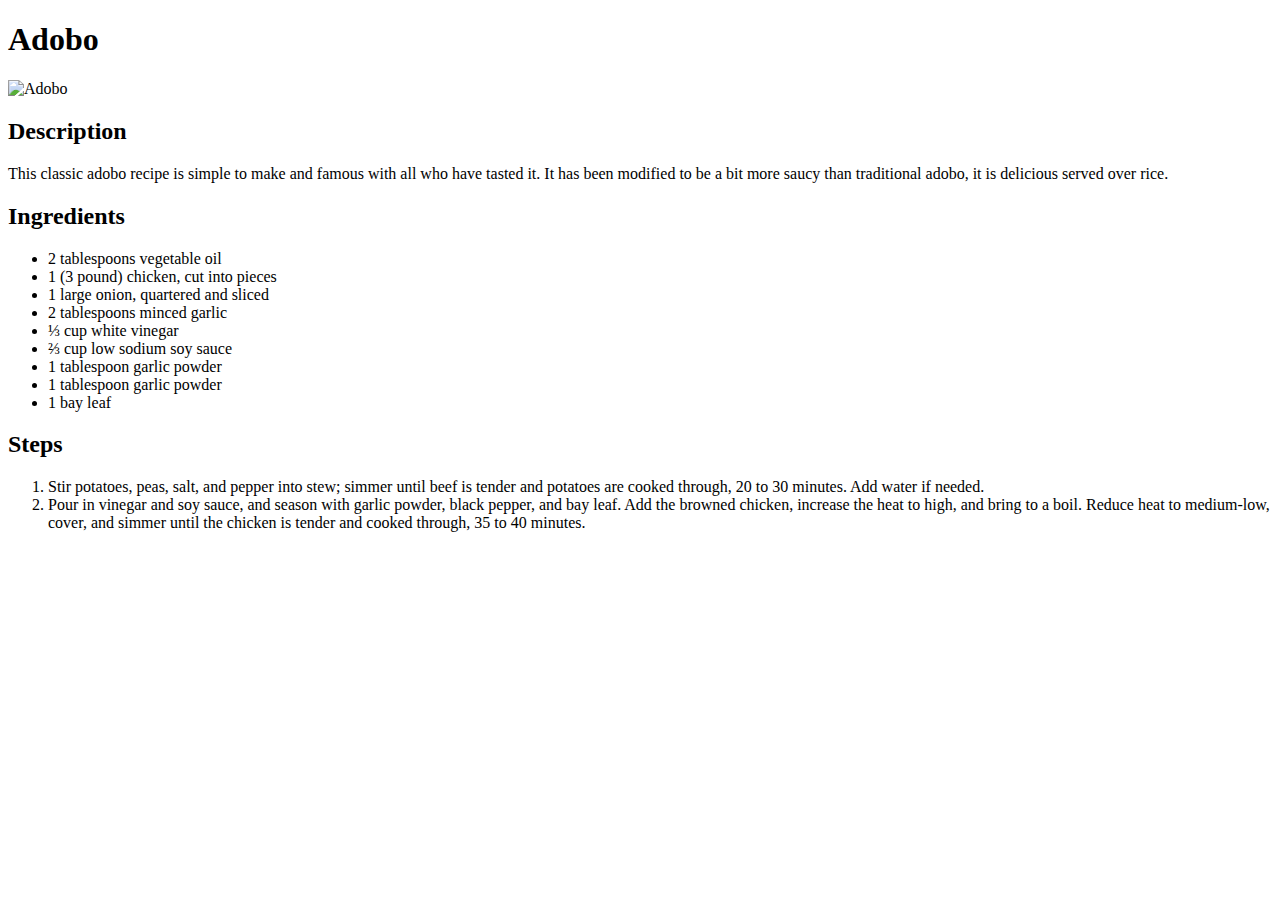
==== recipes/adobo.html @ d28b74f5 "Added content" ====
<!DOCTYPE html>
<html lang="en">
<head>
    <meta charset="UTF-8">
    <meta http-equiv="X-UA-Compatible" content="IE=edge">
    <meta name="viewport" content="width=device-width, initial-scale=1.0">
    <title>Document</title>
</head>
<body>
    <h1>Adobo</h1>
    <img src="https://imagesvc.meredithcorp.io/v3/mm/image?url=https%3A%2F%2Fstatic.onecms.io%2Fwp-content%2Fuploads%2Fsites%2F43%2F2020%2F09%2F21%2F2778332_original.jpg" alt="Adobo" style="height: 300px;">
    
    <h2>Description</h2>
    <p>This classic adobo recipe is simple to make and famous with all who have tasted it. It has been modified to be a bit more saucy than traditional adobo, it is delicious served over rice.</p>

    <h2>Ingredients</h2>
    <ul>
      <li>2 tablespoons vegetable oil</li>
      <li>1 (3 pound) chicken, cut into pieces</li>
      <li>1 large onion, quartered and sliced</li>
      <li>2 tablespoons minced garlic</li>
      <li>⅓ cup white vinegar</li>
      <li>⅔ cup low sodium soy sauce</li>
      <li>1 tablespoon garlic powder</li>
      <li>1 tablespoon garlic powder</li>
      <li>1 bay leaf</li>
    </ul>

    <h2>Steps</h2>
    <ol>
        <li>Stir potatoes, peas, salt, and pepper into stew; simmer until beef is tender and potatoes are cooked through, 20 to 30 minutes. Add water if needed.</li>
        <li>Pour in vinegar and soy sauce, and season with garlic powder, black pepper, and bay leaf. Add the browned chicken, increase the heat to high, and bring to a boil. Reduce heat to medium-low, cover, and simmer until the chicken is tender and cooked through, 35 to 40 minutes.</li>
    </ol>
</body>
</html>
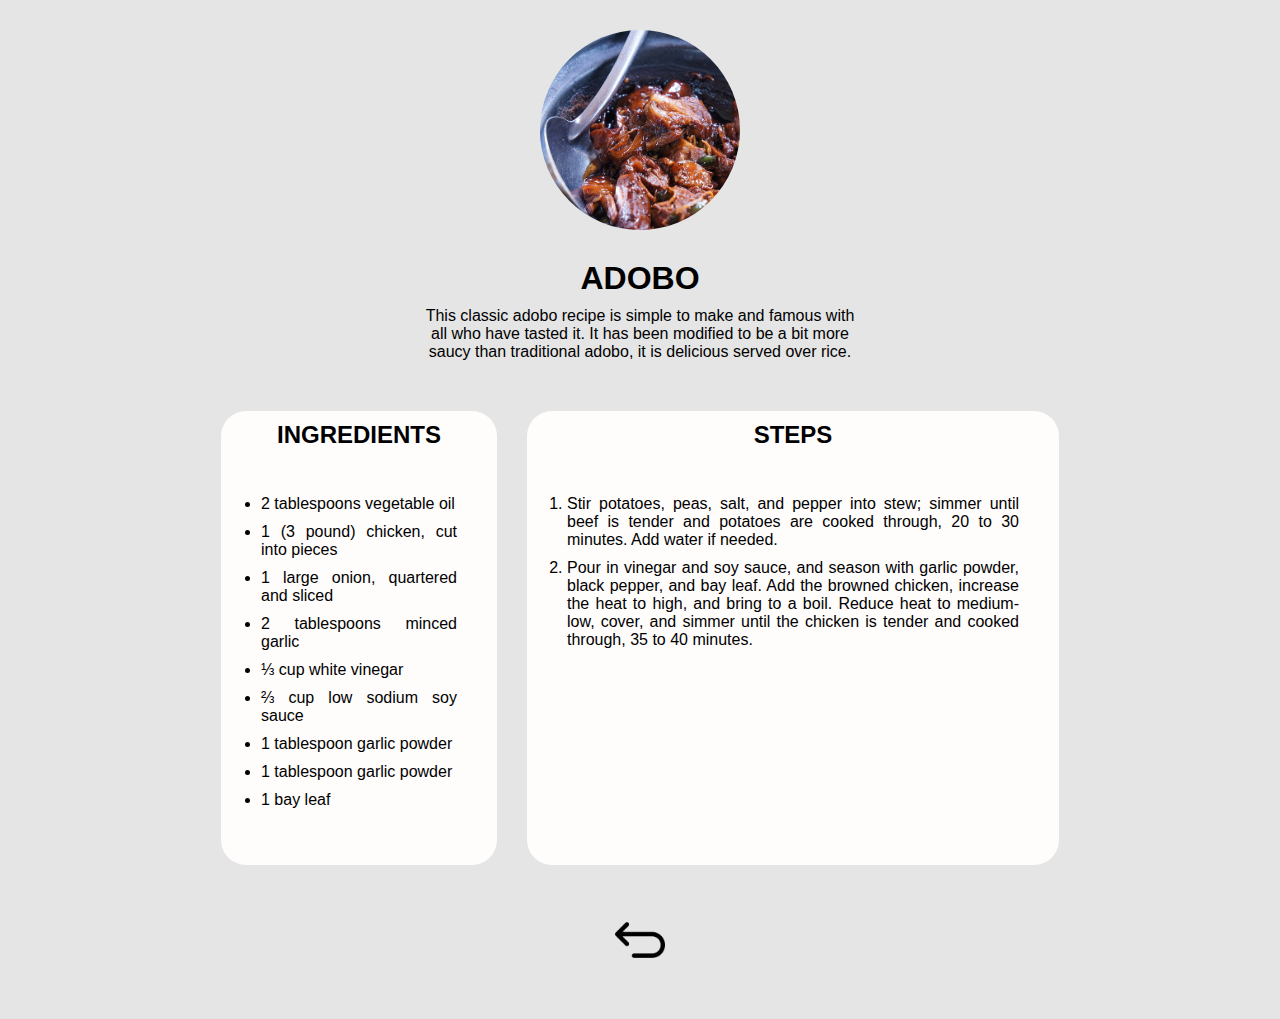
==== commit b4105430: "finished recipe pages and made responsive" ====
--- a/recipes/adobo.html
+++ b/recipes/adobo.html
@@ -1,35 +1,63 @@
 <!DOCTYPE html>
 <html lang="en">
+
 <head>
-    <meta charset="UTF-8">
-    <meta http-equiv="X-UA-Compatible" content="IE=edge">
-    <meta name="viewport" content="width=device-width, initial-scale=1.0">
-    <title>Document</title>
+	<meta charset="UTF-8">
+	<meta http-equiv="X-UA-Compatible" content="IE=edge">
+	<meta name="viewport" content="width=device-width, initial-scale=1.0">
+	<link rel="shortcut icon" href="./../img/icon.png" type="image/x-icon">
+	<link rel="stylesheet" href="recipes.css">
+	<title>Holy Trinity | Adobo</title>
 </head>
+
 <body>
-    <h1>Adobo</h1>
-    <img src="https://imagesvc.meredithcorp.io/v3/mm/image?url=https%3A%2F%2Fstatic.onecms.io%2Fwp-content%2Fuploads%2Fsites%2F43%2F2020%2F09%2F21%2F2778332_original.jpg" alt="Adobo" style="height: 300px;">
-    
-    <h2>Description</h2>
-    <p>This classic adobo recipe is simple to make and famous with all who have tasted it. It has been modified to be a bit more saucy than traditional adobo, it is delicious served over rice.</p>
+	<div class="header">
+		<img class="dishImg" src="./../img/adobo.jpg" alt="Adobo">
+		<h1 class="dishName">ADOBO</h1>
+		<p class="dishDesc">
+			This classic adobo recipe is simple to make
+			and famous with all who have tasted it. It
+			has been modified to be a bit more saucy than
+			traditional adobo, it is delicious served
+			over rice.
+		</p>
+	</div>
+	<div class="containers">
+		<div class="ingredients card">
+			<h2 class="subtitle">INGREDIENTS</h2>
+			<ul>
+				<li>2 tablespoons vegetable oil</li>
+				<li>1 (3 pound) chicken, cut into pieces</li>
+				<li>1 large onion, quartered and sliced</li>
+				<li>2 tablespoons minced garlic</li>
+				<li>⅓ cup white vinegar</li>
+				<li>⅔ cup low sodium soy sauce</li>
+				<li>1 tablespoon garlic powder</li>
+				<li>1 tablespoon garlic powder</li>
+				<li>1 bay leaf</li>
+			</ul>
+		</div>
+		<div class="steps card">
+			<h2 class="subtitle">STEPS</h2>
+			<ol>
+				<li>
+					Stir potatoes, peas, salt, and pepper into stew; simmer until beef is tender and potatoes are cooked
+					through, 20 to 30 minutes. Add water if needed.
+				</li>
+				<li>
+					Pour in vinegar and soy sauce, and season with garlic powder, black pepper, and bay leaf. Add the
+					browned
+					chicken, increase the heat to high, and bring to a boil. Reduce heat to medium-low, cover, and
+					simmer
+					until
+					the chicken is tender and cooked through, 35 to 40 minutes.
+				</li>
+			</ol>
+		</div>
+	</div>
+	<a href="./../index.html">
+		<img class="return" src="./../img/return.png" alt="Return to Main">
+	</a>
+</body>
 
-    <h2>Ingredients</h2>
-    <ul>
-      <li>2 tablespoons vegetable oil</li>
-      <li>1 (3 pound) chicken, cut into pieces</li>
-      <li>1 large onion, quartered and sliced</li>
-      <li>2 tablespoons minced garlic</li>
-      <li>⅓ cup white vinegar</li>
-      <li>⅔ cup low sodium soy sauce</li>
-      <li>1 tablespoon garlic powder</li>
-      <li>1 tablespoon garlic powder</li>
-      <li>1 bay leaf</li>
-    </ul>
-
-    <h2>Steps</h2>
-    <ol>
-        <li>Stir potatoes, peas, salt, and pepper into stew; simmer until beef is tender and potatoes are cooked through, 20 to 30 minutes. Add water if needed.</li>
-        <li>Pour in vinegar and soy sauce, and season with garlic powder, black pepper, and bay leaf. Add the browned chicken, increase the heat to high, and bring to a boil. Reduce heat to medium-low, cover, and simmer until the chicken is tender and cooked through, 35 to 40 minutes.</li>
-    </ol>
-</body>
 </html>--- a/recipes/recipes.css
+++ b/recipes/recipes.css
@@ -0,0 +1,126 @@
+@import url('https://rsms.me/inter/inter.css');
+
+html {
+	font-family: 'Inter', sans-serif;
+}
+
+@supports (font-variation-settings: normal) {
+	html {
+		font-family: 'Inter var', sans-serif;
+	}
+}
+
+html,
+body,
+.header,
+.containers,
+.card {
+	display: flex;
+}
+
+
+body,
+.header,
+.ingredients,
+.steps {
+	flex-direction: column;
+}
+
+html {
+	height: 100vh;
+	align-items: center;
+	justify-content: center;
+}
+
+body {
+	background-color: #E5E5E5;
+	font-family: Inter, Arial, Helvetica, sans-serif;
+	align-items: center;
+	justify-content: center;
+	padding: 30px 10px 30px 10px;
+	margin: auto 0;
+}
+
+/* * {
+	border: 1px solid red;
+} */
+
+.header {
+	align-items: center;
+	text-align: center;
+	max-width: 35vw;
+	min-width: 250px;
+}
+
+.dishImg {
+	object-fit: cover;
+	width: 200px;
+	aspect-ratio: 1;
+	border-radius: 50%;
+}
+
+.header h1 {
+	margin: 30px 0 0 0;
+}
+
+.header p {
+	margin: 10px 0 50px 0;
+}
+
+/* ------------------------ */
+.containers {
+	flex-wrap: wrap;
+	gap: 30px;
+	justify-content: center;
+}
+
+
+.card {
+	background-color: #FFFCFC;
+	border-radius: 25px;
+	padding: 10px;
+	min-width: 200px;
+	text-align: justify;
+}
+
+ul,
+ol {
+	padding: 30px;
+}
+
+li {
+	margin-bottom: 10px;
+}
+
+li:last-child {
+	margin-bottom: 0;
+}
+
+.ingredients {
+	flex-grow: 1;
+	flex-shrink: 1;
+	width: 20vw;
+
+}
+
+.steps {
+	width: 40vw;
+	flex-grow: 2;
+	flex-shrink: 2;
+}
+
+.subtitle {
+	margin: 0;
+	text-align: center;
+}
+
+.return {
+	margin: 50px 50px 20px 50px;
+	width: 50px;
+	transition: 0.2s ease-in-out;
+}
+
+.return:hover {
+	transform: scale(1.1);
+	transition: 0.2s ease-in-out;
+}